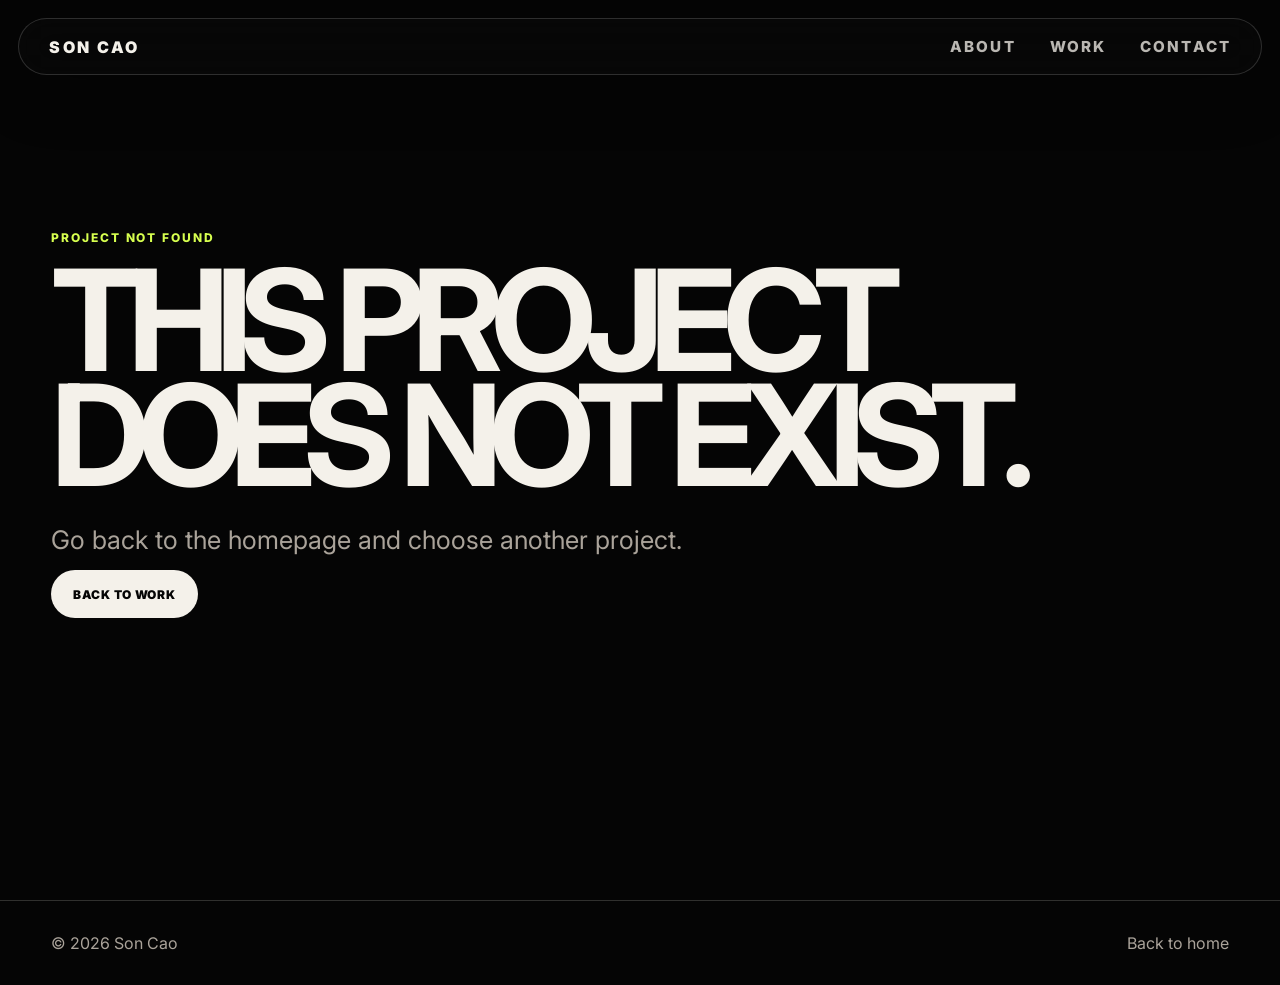
==== project.html @ 01708305 "Added sub page for each project" ====
<!doctype html>
<html lang="en">
<head>
  <meta charset="utf-8" />
  <meta name="viewport" content="width=device-width, initial-scale=1" />
  <title>Project — Son Cao</title>
  <meta name="description" content="Project case study by Son Cao." />

  <link rel="preconnect" href="https://fonts.googleapis.com" />
  <link rel="preconnect" href="https://fonts.gstatic.com" crossorigin />
  <link href="https://fonts.googleapis.com/css2?family=Inter:wght@400;500;700;900&display=swap" rel="stylesheet" />
  <link rel="stylesheet" href="css/styles.css" />
</head>

<body>
  <header class="site-header" data-nav>
    <a class="brand" href="index.html#top" aria-label="Home">SON CAO</a>

    <nav id="site-menu" class="site-menu" aria-label="Main navigation">
      <a href="index.html#about">About</a>
      <a href="index.html#work">Work</a>
      <a href="index.html#contact">Contact</a>
    </nav>

    <div class="hamburger-menu">
      <button class="hamburger-icon" type="button" aria-label="Open menu" aria-expanded="false">
        <span></span>
        <span></span>
        <span></span>
      </button>

      <ul class="menu-links">
        <li><a href="index.html#about">About</a></li>
        <li><a href="index.html#work">Work</a></li>
        <li><a href="index.html#contact">Contact</a></li>
      </ul>
    </div>
  </header>

  <main class="project-page">
    <section class="project-hero-detail">
      <p class="kicker" id="projectCategory">Project</p>
      <h1 id="projectTitle">Loading project...</h1>
      <p class="project-detail-subtitle" id="projectSubtitle"></p>
    </section>

    <section class="project-detail-media" id="projectMedia"></section>

    <section class="project-detail-grid">
      <aside class="project-detail-meta">
        <div>
          <p class="meta">Client</p>
          <h3 id="projectClient"></h3>
        </div>

        <div>
          <p class="meta">Year</p>
          <h3 id="projectYear"></h3>
        </div>

        <div>
          <p class="meta">Role</p>
          <h3 id="projectRole"></h3>
        </div>

        <div>
          <p class="meta">Tools</p>
          <ul class="project-tools" id="projectTools"></ul>
        </div>
      </aside>

      <article class="project-detail-copy">
        <div>
          <p class="kicker">Overview</p>
          <p id="projectDescription"></p>
        </div>

        <div>
          <p class="kicker">Challenge</p>
          <p id="projectChallenge"></p>
        </div>

        <div>
          <p class="kicker">Outcome</p>
          <p id="projectOutcome"></p>
        </div>

        <div class="project-detail-actions">
          <a class="button" href="index.html#work">Back to work</a>
          <a class="button ghost" href="index.html#contact">Contact me</a>
        </div>
      </article>
    </section>
  </main>

  <footer class="site-footer">
    <span>© <span id="year"></span> Son Cao</span>
    <a href="index.html#top">Back to home</a>
  </footer>

  <script src="js/projects.js"></script>
  <script src="js/project-page.js"></script>
</body>
</html>
---- css/styles.css ----
/* =====================================================
   Variables
   ===================================================== */

:root {
  --bg: #050505;
  --panel: #101010;
  --text: #f4f1ea;
  --muted: #aaa39a;
  --accent: #ff5a2f;
  --accent-2: #d7ff4f;
  --line: rgba(244, 241, 234, 0.18);
  --radius: 28px;
  --max: 1480px;
  --pad: clamp(20px, 4vw, 64px);
}

/* =====================================================
   Reset / base
   ===================================================== */

* {
  box-sizing: border-box;
}

html {
  scroll-behavior: smooth;
}

body {
  margin: 0;
  overflow-x: hidden;
  background: var(--bg);
  color: var(--text);
  font-family: Inter, system-ui, -apple-system, BlinkMacSystemFont, "Segoe UI", sans-serif;
}

body.menu-open {
  overflow: hidden;
}

h1,
h2,
h3,
p {
  margin: 0;
}

a {
  color: inherit;
  text-decoration: none;
}

button {
  color: inherit;
  font: inherit;
}

img,
video {
  display: block;
  max-width: 100%;
}

section {
  scroll-margin-top: 120px;
}

/* =====================================================
   Utilities
   ===================================================== */

.visually-hidden {
  position: absolute;
  width: 1px;
  height: 1px;
  padding: 0;
  margin: -1px;
  overflow: hidden;
  clip: rect(0, 0, 0, 0);
  white-space: nowrap;
  border: 0;
}

.reveal {
  opacity: 0;
  transform: translateY(24px);
  transition: opacity 0.75s ease, transform 0.75s ease;
}

.reveal.is-visible {
  opacity: 1;
  transform: translateY(0);
}

.eyebrow,
.kicker,
.section-label {
  color: var(--accent-2);
  font-size: 12px;
  font-weight: 800;
  letter-spacing: 0.16em;
  text-transform: uppercase;
}

/* =====================================================
   Header / navigation
   ===================================================== */

.site-header {
  position: fixed;
  top: 18px;
  left: 50%;
  right: auto;
  z-index: 1000;
  display: flex;
  align-items: center;
  justify-content: space-between;
  width: calc(100% - 36px);
  max-width: 1280px;
  padding: 18px 30px;
  border: 1px solid rgba(255, 255, 255, 0.16);
  border-radius: 999px;
  background: rgba(10, 10, 10, 0.42);
  box-shadow: 0 18px 55px rgba(0, 0, 0, 0.28);
  mix-blend-mode: normal;
  transform: translateX(-50%) !important;
  animation: none !important;
  backdrop-filter: blur(18px);
  -webkit-backdrop-filter: blur(18px);
}

.brand {
  position: relative;
  z-index: 1002;
  display: inline-block;
  color: var(--text);
  font-size: 1rem;
  font-weight: 900;
  line-height: 1;
  letter-spacing: 0.16em;
  text-decoration: none;
  text-transform: uppercase;
}

.site-menu {
  display: flex !important;
  align-items: center;
  gap: 34px;
  font-size: 0.95rem;
  font-weight: 800;
  letter-spacing: 0.14em;
  text-transform: uppercase;
}

.site-menu a {
  display: inline-block;
  color: var(--text);
  opacity: 0.76;
  text-decoration: none;
}

.site-menu a,
.brand {
  transition:
    transform 0.25s cubic-bezier(0.25, 1.4, 0.45, 1),
    opacity 0.2s ease,
    color 0.2s ease;
}

.site-menu a:hover,
.brand:hover {
  opacity: 1;
  transform: translateY(-6px) scale(1.04);
}

.site-menu a:active,
.brand:active,
.hamburger-icon:active {
  transform: translateY(1px) scale(0.96);
}

.hamburger-menu {
  position: relative;
  z-index: 1002;
  display: none !important;
}

.hamburger-icon {
  display: flex;
  align-items: center;
  justify-content: center;
  flex-direction: column;
  gap: 5px;
  width: 44px;
  height: 44px;
  padding: 0;
  cursor: pointer;
  border: 1px solid rgba(255, 255, 255, 0.18);
  border-radius: 999px;
  background: rgba(255, 255, 255, 0.08);
  color: var(--text);
}

.hamburger-icon span {
  display: block;
  width: 18px;
  height: 2px;
  border-radius: 999px;
  background-color: var(--text);
  transition: transform 0.25s ease, opacity 0.25s ease;
}

.hamburger-icon.open span:first-child {
  transform: rotate(45deg) translate(5px, 5px);
}

.hamburger-icon.open span:nth-child(2) {
  opacity: 0;
}

.hamburger-icon.open span:last-child {
  transform: rotate(-45deg) translate(5px, -5px);
}

.menu-links {
  position: absolute;
  top: calc(100% + 12px);
  right: 0;
  width: 220px;
  max-height: 0;
  padding: 0;
  margin: 0;
  overflow: hidden;
  list-style: none;
  border: 1px solid rgba(255, 255, 255, 0.14);
  border-radius: 22px;
  background: rgba(10, 10, 10, 0.94);
  box-shadow: 0 24px 70px rgba(0, 0, 0, 0.48);
  opacity: 0;
  transform: scale(0.88);
  transform-origin: top right;
  transition:
    max-height 0.25s ease,
    opacity 0.25s ease,
    transform 0.25s ease;
  backdrop-filter: blur(22px);
  -webkit-backdrop-filter: blur(22px);
}

.menu-links.open {
  max-height: 320px;
  opacity: 1;
  transform: scale(1);
}

.menu-links li {
  list-style: none;
}

.menu-links a {
  display: block;
  padding: 18px 22px;
  border-bottom: 1px solid rgba(255, 255, 255, 0.1);
  color: var(--text);
  font-size: 0.9rem;
  font-weight: 900;
  letter-spacing: 0.12em;
  text-decoration: none;
  text-transform: uppercase;
  transition:
    transform 0.25s cubic-bezier(0.25, 1.4, 0.45, 1),
    background 0.2s ease;
}

.menu-links li:last-child a {
  border-bottom: none;
}

.menu-links a:hover {
  background: rgba(255, 255, 255, 0.08);
  transform: translateX(8px);
}

/* =====================================================
   Hero
   ===================================================== */

.hero {
  position: relative;
  display: flex;
  align-items: flex-end;
  min-height: 100svh;
  padding: 160px var(--pad) 80px;
  overflow: hidden;
  isolation: isolate;
}

.hero-video,
.hero-fallback {
  position: absolute;
  inset: 0;
  z-index: -3;
  width: 100%;
  height: 100%;
  object-fit: cover;
}

.hero-fallback {
  background:
    radial-gradient(circle at 70% 20%, rgba(255, 90, 47, 0.28), transparent 35%),
    radial-gradient(circle at 20% 80%, rgba(215, 255, 79, 0.16), transparent 32%),
    linear-gradient(130deg, #090909, #1f1612 45%, #050505);
}

.hero::after {
  content: "";
  position: absolute;
  inset: 0;
  z-index: -1;
  background: linear-gradient(to top, rgba(5, 5, 5, 0.88), rgba(5, 5, 5, 0.22), rgba(5, 5, 5, 0.62));
}

.hero-content {
  max-width: 1120px;
}

h1 {
  max-width: 1160px;
  margin-top: 18px;
  font-size: clamp(64px, 13vw, 190px);
  line-height: 0.78;
  letter-spacing: -0.09em;
  text-transform: uppercase;
}

.hero-copy {
  max-width: 680px;
  margin-top: 28px;
  color: var(--muted);
  font-size: clamp(18px, 2vw, 26px);
  line-height: 1.35;
}

.hero-actions {
  display: flex;
  flex-wrap: wrap;
  gap: 12px;
  margin-top: 36px;
}

.scroll-cue {
  position: absolute;
  right: var(--pad);
  bottom: 32px;
  color: var(--muted);
  font-size: 11px;
  letter-spacing: 0.12em;
  text-transform: uppercase;
  writing-mode: vertical-rl;
}

/* =====================================================
   Buttons / links
   ===================================================== */

.button {
  display: inline-flex;
  align-items: center;
  justify-content: center;
  min-height: 48px;
  padding: 0 22px;
  border-radius: 999px;
  background: var(--text);
  color: var(--bg);
  font-size: 12px;
  font-weight: 900;
  letter-spacing: 0.06em;
  text-transform: uppercase;
}

.button.ghost {
  border: 1px solid var(--line);
  background: transparent;
  color: var(--text);
}

.button,
.filter,
.big-link,
.socials a,
.hamburger-icon {
  transition:
    transform 0.16s ease,
    box-shadow 0.2s ease,
    background 0.2s ease,
    color 0.2s ease,
    border-color 0.2s ease;
}

.button:hover,
.filter:hover,
.hamburger-icon:hover {
  box-shadow: 0 12px 35px rgba(255, 255, 255, 0.14);
}

.button:hover {
  transform: translateY(-4px) scale(1.03);
}

.button.ghost:hover {
  background: rgba(255, 255, 255, 0.08);
}

.big-link {
  display: inline-block;
  width: fit-content;
  margin-top: 28px;
  border-bottom: 2px solid currentColor;
  color: var(--accent);
  font-size: clamp(24px, 5vw, 72px);
  letter-spacing: -0.06em;
}

/* =====================================================
   Shared sections
   ===================================================== */

.featured,
.work,
.about,
.contact,
.statement {
  max-width: var(--max);
  padding: 110px var(--pad);
  margin: 0 auto;
}

.statement {
  border-top: 1px solid var(--line);
  border-bottom: 1px solid var(--line);
}

.statement h2,
.section-head h2,
.about-copy h2,
.contact h2 {
  margin-top: 16px;
  font-size: clamp(42px, 7vw, 108px);
  line-height: 0.88;
  letter-spacing: -0.075em;
  text-transform: uppercase;
}

.statement p:last-child {
  max-width: 680px;
  margin-top: 22px;
  color: var(--muted);
  font-size: 20px;
  line-height: 1.45;
}

.section-head {
  display: flex;
  align-items: flex-end;
  justify-content: space-between;
  gap: 24px;
}

/* =====================================================
   Featured projects
   ===================================================== */

.featured-grid {
  display: grid;
  grid-template-columns: repeat(3, 1fr);
  gap: 16px;
  margin-top: 22px;
}

.feature-card {
  position: relative;
  display: flex;
  align-items: flex-end;
  min-height: 460px;
  padding: 22px;
  overflow: hidden;
  border-radius: var(--radius);
  background: var(--panel);
}

.feature-card video,
.feature-card img {
  position: absolute;
  inset: 0;
  width: 100%;
  height: 100%;
  object-fit: cover;
  transition: transform 0.7s ease;
}

.feature-card:hover video,
.feature-card:hover img {
  transform: scale(1.08);
}

.feature-card::after {
  content: "";
  position: absolute;
  inset: 0;
  background: linear-gradient(to top, rgba(0, 0, 0, 0.84), transparent 65%);
}

.feature-card-content {
  position: relative;
  z-index: 1;
}

.meta {
  color: var(--muted);
  font-size: 13px;
  font-weight: 800;
  letter-spacing: 0.08em;
  text-transform: uppercase;
}

.feature-card h3 {
  margin-top: 8px;
  font-size: clamp(24px, 3vw, 42px);
  line-height: 0.92;
  letter-spacing: -0.06em;
}

.feature-card p {
  margin-top: 10px;
  color: var(--muted);
}

/* =====================================================
   Work / filters
   ===================================================== */

.filters {
  display: flex;
  flex-wrap: wrap;
  gap: 10px;
  margin: 42px 0 18px;
}

.filter {
  padding: 10px 14px;
  cursor: pointer;
  border: 1px solid var(--line);
  border-radius: 999px;
  background: transparent;
  color: var(--muted);
}

.filter.is-active,
.filter:hover {
  border-color: var(--accent-2);
  background: var(--accent-2);
  color: var(--bg);
}

.project-list {
  border-top: 1px solid var(--line);
}

.project-row {
  position: relative;
  display: grid;
  grid-template-columns: 160px 1fr 240px 120px;
  align-items: center;
  gap: 24px;
  padding: 28px 0;
  border-bottom: 1px solid var(--line);
}

.project-row h3 {
  font-size: clamp(32px, 6vw, 86px);
  line-height: 0.88;
  letter-spacing: -0.08em;
  text-transform: uppercase;
}

.project-row p {
  color: var(--muted);
}

.project-row .arrow {
  justify-self: end;
  font-size: 32px;
  transition: transform 0.2s ease;
}

.project-row:hover .arrow {
  color: var(--accent);
  transform: translateX(8px);
}

/* =====================================================
   About
   ===================================================== */

.about {
  display: grid;
  grid-template-columns: 0.9fr 1.1fr;
  gap: 48px;
  align-items: center;
}

.about-media {
  min-height: 520px;
  overflow: hidden;
  border-radius: var(--radius);
  background: linear-gradient(135deg, #191919, #2a130e);
}

.about-media video {
  width: 100%;
  height: 100%;
  min-height: 520px;
  object-fit: cover;
}

.about-copy p {
  margin-top: 22px;
  color: var(--muted);
  font-size: 18px;
  line-height: 1.55;
}

.skill-list {
  display: grid;
  gap: 12px;
  padding: 0;
  margin: 28px 0 0;
  list-style: none;
}

.skill-list li {
  padding-top: 12px;
  border-top: 1px solid var(--line);
  color: var(--text);
  font-size: 13px;
  font-weight: 800;
  letter-spacing: 0.06em;
  text-transform: uppercase;
}

/* =====================================================
   Contact / footer
   ===================================================== */

.contact {
  display: flex;
  flex-direction: column;
  justify-content: center;
  min-height: 70vh;
}

.socials {
  display: flex;
  flex-wrap: wrap;
  gap: 22px;
  margin-top: 38px;
  color: var(--muted);
  font-size: 13px;
  font-weight: 800;
  letter-spacing: 0.08em;
  text-transform: uppercase;
}

.socials a:hover {
  color: var(--text);
}

.site-footer {
  display: flex;
  justify-content: space-between;
  gap: 20px;
  padding: 32px var(--pad);
  border-top: 1px solid var(--line);
  color: var(--muted);
}

/* =====================================================
   Motion support
   ===================================================== */

.site-header,
.site-menu a,
.brand,
.button,
.filter,
.big-link,
.socials a,
.menu-links a,
.hamburger-icon {
  will-change: transform;
}

/* =====================================================
   Mobile
   ===================================================== */

@media screen and (max-width: 900px) {
  .site-header {
    position: fixed !important;
    top: 28px !important;
    left: 12px !important;
    right: 12px !important;
    z-index: 99999 !important;
    display: flex !important;
    align-items: center !important;
    justify-content: space-between !important;
    width: auto !important;
    max-width: none !important;
    padding: 10px 12px 10px 18px !important;
    margin: 0 !important;
    border: 1px solid rgba(255, 255, 255, 0.16) !important;
    border-radius: 999px !important;
    background: rgba(10, 10, 10, 0.55) !important;
    box-shadow: 0 18px 55px rgba(0, 0, 0, 0.32) !important;
    mix-blend-mode: normal !important;
    transform: none !important;
    animation: none !important;
    backface-visibility: hidden !important;
    -webkit-backface-visibility: hidden !important;
    backdrop-filter: blur(18px) !important;
    -webkit-backdrop-filter: blur(18px) !important;
  }

  .brand {
    font-size: 0.78rem !important;
    transform: none !important;
    animation: none !important;
  }

  .site-menu {
    display: none !important;
  }

  .hamburger-menu {
    display: inline-block !important;
  }

  .hamburger-icon {
    transform: none !important;
    animation: none !important;
  }

  .menu-links {
    position: absolute !important;
    top: calc(100% + 12px) !important;
    right: 0 !important;
  }

  .featured-grid,
  .about {
    grid-template-columns: 1fr;
  }

  .feature-card {
    min-height: 360px;
  }

  .project-row {
    grid-template-columns: 1fr;
    gap: 10px;
  }

  .project-row .arrow {
    justify-self: start;
  }

  .section-head {
    display: block;
  }
}

/* =====================================================
   Reduced motion
   ===================================================== */

@media (prefers-reduced-motion: reduce) {
  * {
    scroll-behavior: auto !important;
    transition: none !important;
    animation: none !important;
  }

  .site-menu a,
  .brand,
  .button,
  .filter,
  .big-link,
  .socials a,
  .menu-links a,
  .hamburger-icon {
    transform: none !important;
  }

  .reveal {
    opacity: 1;
    transform: none;
  }
}

/* =====================================================
   HERO BACKGROUND VIDEO SLIDER
   Auto-changing background + clickable timeline
   ===================================================== */

.hero-slider {
  position: absolute;
  inset: 0;
  z-index: -3;
  overflow: hidden;
  background: #050505;
}

.hero-slider .hero-video {
  position: absolute;
  inset: 0;
  z-index: 0;
  width: 100%;
  height: 100%;
  object-fit: cover;
  opacity: 0;
  transform: scale(1.04);
  transition:
    opacity 0.85s ease,
    transform 1.2s ease;
}

.hero-slider .hero-video.is-active {
  opacity: 1;
  transform: scale(1);
}

.hero-fallback {
  z-index: -4;
}

.hero-video-controls {
  width: min(760px, 100%);
  margin-top: 42px;
}

.hero-video-controls-head {
  display: flex;
  align-items: center;
  justify-content: space-between;
  gap: 16px;
  margin-bottom: 14px;
  color: var(--muted);
  font-size: 11px;
  font-weight: 900;
  letter-spacing: 0.14em;
  text-transform: uppercase;
}

.hero-timeline {
  display: grid;
  grid-template-columns: repeat(3, 1fr);
  gap: 14px;
}

.hero-timeline-item {
  display: grid;
  gap: 8px;
  padding: 0;
  cursor: pointer;
  border: 0;
  background: transparent;
  color: var(--text);
  text-align: left;
}

.hero-timeline-meta {
  display: flex;
  align-items: center;
  justify-content: space-between;
  gap: 8px;
  color: var(--muted);
  font-size: 10px;
  font-weight: 900;
  letter-spacing: 0.12em;
  text-transform: uppercase;
}

.hero-timeline-title {
  overflow: hidden;
  font-size: clamp(16px, 2vw, 24px);
  font-weight: 900;
  line-height: 0.95;
  letter-spacing: -0.06em;
  text-transform: uppercase;
  white-space: nowrap;
  text-overflow: ellipsis;
  opacity: 0.72;
  transition:
    opacity 0.2s ease,
    transform 0.2s ease;
}

.hero-timeline-track {
  position: relative;
  display: block;
  width: 100%;
  height: 2px;
  overflow: hidden;
  background: rgba(244, 241, 234, 0.22);
}

.hero-timeline-fill {
  position: absolute;
  inset: 0 auto 0 0;
  width: 0%;
  background: var(--accent-2);
  transition: width 0.08s linear;
}

.hero-timeline-item:hover .hero-timeline-title,
.hero-timeline-item.is-active .hero-timeline-title {
  opacity: 1;
  transform: translateY(-2px);
}

.hero-timeline-item.is-locked .hero-timeline-fill {
  background: var(--accent);
}

@media screen and (max-width: 900px) {
  .hero-video-controls {
    margin-top: 32px;
  }

  .hero-timeline {
    grid-template-columns: 1fr;
    gap: 16px;
  }

  .hero-timeline-title {
    white-space: normal;
  }
}

@media (prefers-reduced-motion: reduce) {
  .hero-slider .hero-video {
    transition: none !important;
    transform: none !important;
  }

  .hero-timeline-fill {
    transition: none !important;
  }
}

/* =====================================================
   Auto playing interaction
   ===================================================== */

.hero-video-state {
  padding: 0;
  cursor: pointer;
  border: 0;
  background: transparent;
  color: var(--muted);
  font: inherit;
  font-weight: 900;
  letter-spacing: inherit;
  text-transform: uppercase;
  transition:
    color 0.2s ease,
    transform 0.2s ease;
}

.hero-video-state:hover {
  color: var(--text);
  transform: translateY(-1px);
}

.hero-video-state[aria-pressed="true"] {
  color: var(--accent);
}

/* =====================================================
   MOBILE ONLY BURGER MENU SLIDE + HOVER EFFECT
   ===================================================== */

@media screen and (max-width: 900px) {
  .menu-links li {
    opacity: 0;
    transform: translateX(32px);
    transition:
      opacity 0.28s ease,
      transform 0.28s cubic-bezier(0.25, 1.4, 0.45, 1);
  }

  .menu-links.open li {
    opacity: 1;
    transform: translateX(0);
  }

  .menu-links.open li:nth-child(1) {
    transition-delay: 0.04s;
  }

  .menu-links.open li:nth-child(2) {
    transition-delay: 0.1s;
  }

  .menu-links.open li:nth-child(3) {
    transition-delay: 0.16s;
  }

  .menu-links a {
    position: relative;
    overflow: hidden;
    -webkit-tap-highlight-color: transparent;
    touch-action: manipulation;
  }

  .menu-links a::before {
    content: "";
    position: absolute;
    inset: 0;
    z-index: -1;
    background: linear-gradient(
      90deg,
      transparent,
      rgba(215, 255, 79, 0.16),
      transparent
    );
    transform: translateX(-100%);
    transition: transform 0.35s ease;
  }

  .menu-links a:hover,
  .menu-links a:active,
  .menu-links a:focus-visible {
    color: var(--accent-2);
    transform: translateX(18px) scale(0.97);
  }

  .menu-links a:hover::before,
  .menu-links a:active::before,
  .menu-links a:focus-visible::before {
    transform: translateX(100%);
  }
}

/* =====================================================
   ABOUT SECTION WHITE MODE
   ===================================================== */

.about {
  position: relative;
  color: #050505;
  isolation: isolate;
}

.about::before {
  content: "";
  position: absolute;
  top: 0;
  bottom: 0;
  left: 50%;
  z-index: -1;
  width: 100vw;
  background: #f4f1ea;
  transform: translateX(-50%);
}

.about .kicker {
  color: var(--accent);
}

.about-copy h2 {
  color: #050505;
}

.about-copy p {
  color: rgba(5, 5, 5, 0.68);
}

.about .skill-list li {
  border-top-color: rgba(5, 5, 5, 0.18);
  color: #050505;
}

/* =====================================================
   NAVBAR DARK MODE WHEN OVER ABOUT
   ===================================================== */

.site-header.is-over-light {
  background: rgba(244, 241, 234, 0.62);
  border-color: rgba(5, 5, 5, 0.16);
  box-shadow: 0 18px 55px rgba(0, 0, 0, 0.12);
}

.site-header.is-over-light .brand,
.site-header.is-over-light .site-menu a {
  color: #050505;
}

.site-header.is-over-light .hamburger-icon {
  border-color: rgba(5, 5, 5, 0.18);
  background: rgba(5, 5, 5, 0.08);
}

.site-header.is-over-light .hamburger-icon span {
  background: #050505;
}

.site-header.is-over-light .menu-links {
  background: rgba(10, 10, 10, 0.94);
  border-color: rgba(255, 255, 255, 0.14);
}

.site-header.is-over-light .menu-links a {
  color: var(--text);
}

/* =====================================================
   FAST SMOOTH NAVBAR COLOR TRANSITION
   Smooth but responsive when scrolling fast
   ===================================================== */

.site-header {
  --nav-bg: rgba(10, 10, 10, 0.55);
  --nav-border: rgba(255, 255, 255, 0.16);
  --nav-shadow: rgba(0, 0, 0, 0.32);
  --nav-text: #f4f1ea;
  --nav-button-bg: rgba(255, 255, 255, 0.08);
  --nav-button-border: rgba(255, 255, 255, 0.18);

  background: var(--nav-bg) !important;
  border-color: var(--nav-border) !important;
  box-shadow: 0 18px 55px var(--nav-shadow) !important;

  transition:
  background 0.7s cubic-bezier(0.22, 1, 0.36, 1),
  border-color 0.7s cubic-bezier(0.22, 1, 0.36, 1),
  box-shadow 0.7s cubic-bezier(0.22, 1, 0.36, 1),
  color 0.7s cubic-bezier(0.22, 1, 0.36, 1) !important;
}

.site-header .brand,
.site-header .site-menu a {
  color: var(--nav-text) !important;

  transition:
    color 0.7s cubic-bezier(0.22, 1, 0.36, 1),
    transform 0.25s cubic-bezier(0.25, 1.4, 0.45, 1),
    opacity 0.2s ease !important;
}

.site-header .hamburger-icon {
  background: var(--nav-button-bg) !important;
  border-color: var(--nav-button-border) !important;

  transition:
    background 0.7s cubic-bezier(0.22, 1, 0.36, 1),
    border-color 0.7s cubic-bezier(0.22, 1, 0.36, 1),
    transform 0.2s ease,
    box-shadow 0.2s ease !important;
}

.site-header .hamburger-icon span {
  background: var(--nav-text) !important;

  transition:
    background 0.7s cubic-bezier(0.22, 1, 0.36, 1),
    transform 0.25s ease,
    opacity 0.25s ease !important;
}

.site-header.is-over-light {
  --nav-bg: rgba(244, 241, 234, 0.76);
  --nav-border: rgba(5, 5, 5, 0.14);
  --nav-shadow: rgba(0, 0, 0, 0.1);
  --nav-text: #050505;
  --nav-button-bg: rgba(5, 5, 5, 0.08);
  --nav-button-border: rgba(5, 5, 5, 0.16);
}

.site-header.is-over-light .menu-links {
  background: rgba(10, 10, 10, 0.94) !important;
  border-color: rgba(255, 255, 255, 0.14) !important;
}

.site-header.is-over-light .menu-links a {
  color: var(--text) !important;
}

/* =====================================================
   PROJECT DETAIL PAGE
   ===================================================== */

.project-page {
  min-height: 100vh;
  padding-top: 140px;
}

.project-hero-detail {
  max-width: var(--max);
  margin: 0 auto;
  padding: 90px var(--pad) 60px;
}

.project-hero-detail h1 {
  max-width: 1200px;
  margin-top: 18px;
  font-size: clamp(58px, 11vw, 170px);
  line-height: 0.82;
  letter-spacing: -0.09em;
  text-transform: uppercase;
}

.project-detail-subtitle {
  max-width: 760px;
  margin-top: 28px;
  color: var(--muted);
  font-size: clamp(18px, 2vw, 26px);
  line-height: 1.4;
}

.project-detail-media {
  max-width: var(--max);
  margin: 0 auto;
  padding: 0 var(--pad) 80px;
}

.project-detail-media video,
.project-detail-media img {
  width: 100%;
  max-height: 78vh;
  border-radius: var(--radius);
  object-fit: cover;
  background: var(--panel);
}

.project-detail-grid {
  display: grid;
  grid-template-columns: 0.8fr 1.2fr;
  gap: 64px;
  max-width: var(--max);
  margin: 0 auto;
  padding: 70px var(--pad) 120px;
  border-top: 1px solid var(--line);
}

.project-detail-meta {
  display: grid;
  align-content: start;
  gap: 28px;
}

.project-detail-meta h3 {
  margin-top: 8px;
  font-size: clamp(22px, 2.4vw, 40px);
  line-height: 1;
  letter-spacing: -0.05em;
  text-transform: uppercase;
}

.project-tools {
  display: flex;
  flex-wrap: wrap;
  gap: 10px;
  padding: 0;
  margin: 14px 0 0;
  list-style: none;
}

.project-tools li {
  padding: 9px 12px;
  border: 1px solid var(--line);
  border-radius: 999px;
  color: var(--muted);
  font-size: 12px;
  font-weight: 800;
  letter-spacing: 0.08em;
  text-transform: uppercase;
}

.project-detail-copy {
  display: grid;
  gap: 42px;
}

.project-detail-copy p:not(.kicker) {
  max-width: 850px;
  margin-top: 14px;
  color: var(--muted);
  font-size: clamp(18px, 2vw, 24px);
  line-height: 1.5;
}

.project-detail-actions {
  display: flex;
  flex-wrap: wrap;
  gap: 12px;
  margin-top: 12px;
}

@media screen and (max-width: 900px) {
  .project-page {
    padding-top: 110px;
  }

  .project-hero-detail {
    padding-top: 70px;
  }

  .project-detail-grid {
    grid-template-columns: 1fr;
    gap: 44px;
  }

  .project-detail-media video,
  .project-detail-media img {
    max-height: none;
  }
}
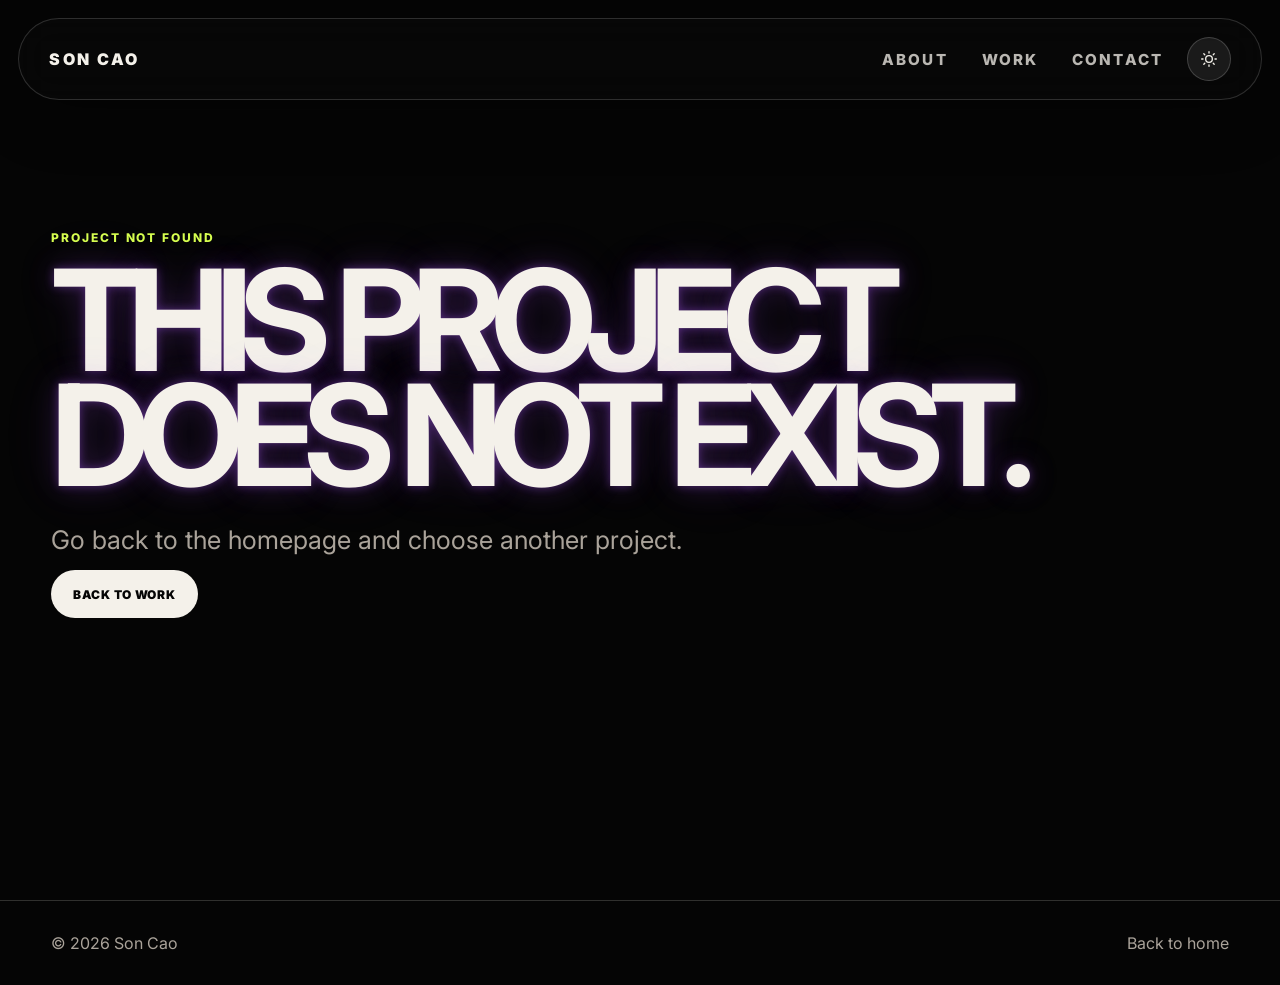
==== commit e03a80a3: "Added white mode, white / dark mode button, fixing navbar color switching" ====
--- a/project.html
+++ b/project.html
@@ -22,18 +22,25 @@
       <a href="index.html#contact">Contact</a>
     </nav>
 
-    <div class="hamburger-menu">
-      <button class="hamburger-icon" type="button" aria-label="Open menu" aria-expanded="false">
-        <span></span>
-        <span></span>
-        <span></span>
+    <div class="header-right">
+      <button class="theme-toggle" id="themeToggle" type="button" aria-label="Toggle light mode">
+        <svg class="theme-icon theme-icon--sun" width="16" height="16" viewBox="0 0 24 24" fill="none" stroke="currentColor" stroke-width="2" stroke-linecap="round" stroke-linejoin="round"><circle cx="12" cy="12" r="5"/><line x1="12" y1="1" x2="12" y2="3"/><line x1="12" y1="21" x2="12" y2="23"/><line x1="4.22" y1="4.22" x2="5.64" y2="5.64"/><line x1="18.36" y1="18.36" x2="19.78" y2="19.78"/><line x1="1" y1="12" x2="3" y2="12"/><line x1="21" y1="12" x2="23" y2="12"/><line x1="4.22" y1="19.78" x2="5.64" y2="18.36"/><line x1="18.36" y1="5.64" x2="19.78" y2="4.22"/></svg>
+        <svg class="theme-icon theme-icon--moon" width="16" height="16" viewBox="0 0 24 24" fill="none" stroke="currentColor" stroke-width="2" stroke-linecap="round" stroke-linejoin="round"><path d="M21 12.79A9 9 0 1 1 11.21 3 7 7 0 0 0 21 12.79z"/></svg>
       </button>
 
-      <ul class="menu-links">
-        <li><a href="index.html#about">About</a></li>
-        <li><a href="index.html#work">Work</a></li>
-        <li><a href="index.html#contact">Contact</a></li>
-      </ul>
+      <div class="hamburger-menu">
+        <button class="hamburger-icon" type="button" aria-label="Open menu" aria-expanded="false">
+          <span></span>
+          <span></span>
+          <span></span>
+        </button>
+
+        <ul class="menu-links">
+          <li><a href="index.html#about">About</a></li>
+          <li><a href="index.html#work">Work</a></li>
+          <li><a href="index.html#contact">Contact</a></li>
+        </ul>
+      </div>
     </div>
   </header>
 
@@ -100,5 +107,6 @@
 
   <script src="js/projects.js"></script>
   <script src="js/project-page.js"></script>
+  <script src="js/theme.js"></script>
 </body>
 </html>
--- a/css/styles.css
+++ b/css/styles.css
@@ -11,8 +11,33 @@
   --accent-2: #d7ff4f;
   --line: rgba(244, 241, 234, 0.18);
   --radius: 28px;
-  --max: 1480px;
+  --max: 1280px;
   --pad: clamp(20px, 4vw, 64px);
+}
+
+.grain {
+  position: fixed;
+  inset: -100%;
+  z-index: 10000;
+  width: 300%;
+  height: 300%;
+  pointer-events: none;
+  opacity: 0.035;
+  background-image: url("data:image/svg+xml,%3Csvg viewBox='0 0 512 512' xmlns='http://www.w3.org/2000/svg'%3E%3Cfilter id='n'%3E%3CfeTurbulence type='fractalNoise' baseFrequency='0.65' numOctaves='3' stitchTiles='stitch'/%3E%3C/filter%3E%3Crect width='100%25' height='100%25' filter='url(%23n)'/%3E%3C/svg%3E");
+  animation: grain 8s steps(10) infinite;
+}
+
+@keyframes grain {
+  0%, 100% { transform: translate(0, 0); }
+  10% { transform: translate(-5%, -10%); }
+  20% { transform: translate(-15%, 5%); }
+  30% { transform: translate(7%, -25%); }
+  40% { transform: translate(-5%, 25%); }
+  50% { transform: translate(-15%, 10%); }
+  60% { transform: translate(15%, 0%); }
+  70% { transform: translate(0%, 15%); }
+  80% { transform: translate(3%, 35%); }
+  90% { transform: translate(-10%, 10%); }
 }
 
 /* =====================================================
@@ -85,13 +110,60 @@
 .reveal {
   opacity: 0;
   transform: translateY(24px);
-  transition: opacity 0.75s ease, transform 0.75s ease;
+  transition:
+    opacity 1.2s cubic-bezier(0.22, 1, 0.36, 1),
+    transform 1.2s cubic-bezier(0.22, 1, 0.36, 1);
 }
 
 .reveal.is-visible {
   opacity: 1;
   transform: translateY(0);
 }
+
+.reveal-left {
+  opacity: 0;
+  transform: translateX(-36px);
+  transition:
+    opacity 1.2s cubic-bezier(0.22, 1, 0.36, 1),
+    transform 1.2s cubic-bezier(0.22, 1, 0.36, 1);
+}
+
+.reveal-left.is-visible {
+  opacity: 1;
+  transform: translateX(0);
+}
+
+.reveal-right {
+  opacity: 0;
+  transform: translateX(36px);
+  transition:
+    opacity 1.2s cubic-bezier(0.22, 1, 0.36, 1),
+    transform 1.2s cubic-bezier(0.22, 1, 0.36, 1);
+}
+
+.reveal-right.is-visible {
+  opacity: 1;
+  transform: translateX(0);
+}
+
+.reveal-scale {
+  opacity: 0;
+  transform: scale(0.96);
+  transition:
+    opacity 1.2s cubic-bezier(0.22, 1, 0.36, 1),
+    transform 1.2s cubic-bezier(0.22, 1, 0.36, 1);
+}
+
+.reveal-scale.is-visible {
+  opacity: 1;
+  transform: scale(1);
+}
+
+[data-delay="1"] { transition-delay: 0.1s !important; }
+[data-delay="2"] { transition-delay: 0.2s !important; }
+[data-delay="3"] { transition-delay: 0.3s !important; }
+[data-delay="4"] { transition-delay: 0.4s !important; }
+[data-delay="5"] { transition-delay: 0.5s !important; }
 
 .eyebrow,
 .kicker,
@@ -147,6 +219,7 @@
   display: flex !important;
   align-items: center;
   gap: 34px;
+  margin-left: auto;
   font-size: 0.95rem;
   font-weight: 800;
   letter-spacing: 0.14em;
@@ -289,9 +362,9 @@
 .hero {
   position: relative;
   display: flex;
-  align-items: flex-end;
+  align-items: center;
   min-height: 100svh;
-  padding: 160px var(--pad) 80px;
+  padding: 120px 0 100px;
   overflow: hidden;
   isolation: isolate;
 }
@@ -314,24 +387,27 @@
 }
 
 .hero::after {
-  content: "";
-  position: absolute;
-  inset: 0;
-  z-index: -1;
-  background: linear-gradient(to top, rgba(5, 5, 5, 0.88), rgba(5, 5, 5, 0.22), rgba(5, 5, 5, 0.62));
+  display: none;
 }
 
 .hero-content {
-  max-width: 1120px;
+  width: 100%;
+  max-width: var(--max);
+  margin: 0 auto;
+  padding: 0 var(--pad);
 }
 
 h1 {
   max-width: 1160px;
   margin-top: 18px;
   font-size: clamp(64px, 13vw, 190px);
-  line-height: 0.78;
+  line-height: 1.05;
   letter-spacing: -0.09em;
   text-transform: uppercase;
+  text-shadow:
+    0 0 10px rgba(168, 85, 247, 0.4),
+    0 0 30px rgba(168, 85, 247, 0.2),
+    0 0 60px rgba(168, 85, 247, 0.1);
 }
 
 .hero-copy {
@@ -352,12 +428,33 @@
 .scroll-cue {
   position: absolute;
   right: var(--pad);
-  bottom: 32px;
+  bottom: 40px;
+  display: flex;
+  flex-direction: column;
+  align-items: center;
+  gap: 12px;
   color: var(--muted);
-  font-size: 11px;
-  letter-spacing: 0.12em;
+  font-size: 10px;
+  font-weight: 900;
+  letter-spacing: 0.16em;
   text-transform: uppercase;
+  text-decoration: none;
   writing-mode: vertical-rl;
+}
+
+.scroll-cue-line {
+  display: block;
+  width: 1px;
+  height: 60px;
+  background: linear-gradient(to bottom, var(--accent-2), transparent);
+  transform-origin: top;
+  animation: scrollLine 2s ease-in-out infinite;
+}
+
+@keyframes scrollLine {
+  0% { opacity: 0; transform: scaleY(0); }
+  50% { opacity: 1; transform: scaleY(1); }
+  100% { opacity: 0; transform: scaleY(0); }
 }
 
 /* =====================================================
@@ -590,6 +687,7 @@
 
 .project-row .arrow {
   justify-self: end;
+  padding-right: 24px;
   font-size: 32px;
   transition: transform 0.2s ease;
 }
@@ -617,7 +715,8 @@
   background: linear-gradient(135deg, #191919, #2a130e);
 }
 
-.about-media video {
+.about-media video,
+.about-media img {
   width: 100%;
   height: 100%;
   min-height: 520px;
@@ -742,6 +841,11 @@
     display: none !important;
   }
 
+  .header-right {
+    display: flex !important;
+    margin-left: 0;
+  }
+
   .hamburger-menu {
     display: inline-block !important;
   }
@@ -802,9 +906,37 @@
     transform: none !important;
   }
 
-  .reveal {
-    opacity: 1;
-    transform: none;
+  .reveal,
+  .reveal-left,
+  .reveal-right,
+  .reveal-scale,
+  .project-row,
+  .skill-list li,
+  .filter,
+  .hero-content .eyebrow,
+  .hero-content h1,
+  .hero-content .hero-copy,
+  .hero-content .hero-actions,
+  .hero-content .hero-video-controls,
+  .contact .kicker,
+  .contact h2,
+  .contact .big-link,
+  .contact .socials {
+    opacity: 1 !important;
+    transform: none !important;
+  }
+
+  .statement h2 {
+    background-position: 0 0 !important;
+    -webkit-text-fill-color: unset !important;
+  }
+
+  .project-row::after {
+    width: 100% !important;
+  }
+
+  .grain {
+    animation: none !important;
   }
 }
 
@@ -919,7 +1051,7 @@
   position: absolute;
   inset: 0 auto 0 0;
   width: 0%;
-  background: var(--accent-2);
+  background: #a855f7;
   transition: width 0.08s linear;
 }
 
@@ -1146,7 +1278,9 @@
   background 0.7s cubic-bezier(0.22, 1, 0.36, 1),
   border-color 0.7s cubic-bezier(0.22, 1, 0.36, 1),
   box-shadow 0.7s cubic-bezier(0.22, 1, 0.36, 1),
-  color 0.7s cubic-bezier(0.22, 1, 0.36, 1) !important;
+  color 0.7s cubic-bezier(0.22, 1, 0.36, 1),
+  transform 0.4s cubic-bezier(0.22, 1, 0.36, 1),
+  opacity 0.4s ease !important;
 }
 
 .site-header .brand,
@@ -1196,6 +1330,174 @@
 .site-header.is-over-light .menu-links a {
   color: var(--text) !important;
 }
+
+/* =====================================================
+   SCROLL EFFECTS
+   ===================================================== */
+
+.project-row {
+  opacity: 0;
+  transform: translateY(20px);
+  transition:
+    opacity 1.1s cubic-bezier(0.22, 1, 0.36, 1),
+    transform 1.1s cubic-bezier(0.22, 1, 0.36, 1);
+}
+
+.project-row.is-visible {
+  opacity: 1;
+  transform: translateY(0);
+}
+
+.project-row::after {
+  content: "";
+  position: absolute;
+  bottom: 0;
+  left: 0;
+  width: 0;
+  height: 1px;
+  background: linear-gradient(90deg, var(--accent), var(--accent-2));
+  transition: width 1.4s cubic-bezier(0.22, 1, 0.36, 1);
+}
+
+.project-row.is-visible::after {
+  width: 100%;
+}
+
+.project-row:hover {
+  background: rgba(255, 255, 255, 0.03);
+  transition:
+    opacity 0.7s cubic-bezier(0.16, 1, 0.3, 1),
+    transform 0.7s cubic-bezier(0.16, 1, 0.3, 1),
+    background 0.4s ease;
+}
+
+.project-row::before {
+  content: "";
+  position: absolute;
+  inset: 0;
+  opacity: 0;
+  background: radial-gradient(
+    600px circle at calc(var(--mouse-x, 0.5) * 100%) calc(var(--mouse-y, 0.5) * 100%),
+    rgba(215, 255, 79, 0.05),
+    transparent 40%
+  );
+  transition: opacity 0.4s ease;
+  pointer-events: none;
+}
+
+.project-row:hover::before {
+  opacity: 1;
+}
+
+.project-row h3 {
+  transition: color 0.4s ease, transform 0.5s cubic-bezier(0.22, 1, 0.36, 1);
+}
+
+.project-row:hover h3 {
+  color: var(--accent-2);
+  transform: translateX(8px);
+}
+
+.project-row p {
+  transition: color 0.4s ease;
+}
+
+.project-row:hover p {
+  color: var(--text);
+}
+
+.about-media {
+  clip-path: inset(12% 0 12% 0);
+  opacity: 0;
+  transition:
+    clip-path 1.4s cubic-bezier(0.22, 1, 0.36, 1),
+    opacity 1s cubic-bezier(0.22, 1, 0.36, 1),
+    transform 0.4s cubic-bezier(0.22, 1, 0.36, 1);
+  will-change: transform, clip-path;
+}
+
+.about-media.is-revealed {
+  clip-path: inset(0 0 0 0);
+  opacity: 1;
+}
+
+.skill-list li {
+  opacity: 0;
+  transform: translateY(10px);
+  transition:
+    opacity 1s cubic-bezier(0.22, 1, 0.36, 1),
+    transform 1s cubic-bezier(0.22, 1, 0.36, 1);
+}
+
+.skill-list.is-visible li:nth-child(1) { opacity: 1; transform: translateY(0); transition-delay: 0.15s; }
+.skill-list.is-visible li:nth-child(2) { opacity: 1; transform: translateY(0); transition-delay: 0.3s; }
+.skill-list.is-visible li:nth-child(3) { opacity: 1; transform: translateY(0); transition-delay: 0.45s; }
+.skill-list.is-visible li:nth-child(4) { opacity: 1; transform: translateY(0); transition-delay: 0.6s; }
+
+.filter {
+  opacity: 0;
+  transform: translateY(8px) scale(0.97);
+  transition:
+    opacity 1s cubic-bezier(0.22, 1, 0.36, 1),
+    transform 1s cubic-bezier(0.22, 1, 0.36, 1),
+    background 0.3s ease,
+    color 0.3s ease,
+    border-color 0.3s ease,
+    box-shadow 0.3s ease;
+}
+
+.filters.is-visible .filter:nth-child(1) { opacity: 1; transform: translateY(0) scale(1); transition-delay: 0.1s; }
+.filters.is-visible .filter:nth-child(2) { opacity: 1; transform: translateY(0) scale(1); transition-delay: 0.2s; }
+.filters.is-visible .filter:nth-child(3) { opacity: 1; transform: translateY(0) scale(1); transition-delay: 0.3s; }
+
+.statement h2 {
+  background: linear-gradient(90deg, var(--text), var(--muted));
+  background-size: 200% 100%;
+  background-position: 100% 0;
+  -webkit-background-clip: text;
+  background-clip: text;
+  -webkit-text-fill-color: transparent;
+  transition: background-position 1.8s cubic-bezier(0.22, 1, 0.36, 1) 0.3s;
+}
+
+.statement.is-visible h2,
+.statement.reveal-scale.is-visible h2 {
+  background-position: 0 0;
+}
+
+.contact .kicker,
+.contact h2,
+.contact .big-link,
+.contact .socials {
+  opacity: 0;
+  transform: translateY(20px);
+  transition:
+    opacity 1.2s cubic-bezier(0.22, 1, 0.36, 1),
+    transform 1.2s cubic-bezier(0.22, 1, 0.36, 1);
+}
+
+.contact.is-visible .kicker  { opacity: 1; transform: translateY(0); transition-delay: 0.1s; }
+.contact.is-visible h2       { opacity: 1; transform: translateY(0); transition-delay: 0.25s; }
+.contact.is-visible .big-link { opacity: 1; transform: translateY(0); transition-delay: 0.4s; }
+.contact.is-visible .socials  { opacity: 1; transform: translateY(0); transition-delay: 0.55s; }
+
+.hero-content .eyebrow,
+.hero-content h1,
+.hero-content .hero-copy,
+.hero-content .hero-actions,
+.hero-content .hero-video-controls {
+  opacity: 0;
+  transform: translateY(20px);
+  transition:
+    opacity 1.2s cubic-bezier(0.22, 1, 0.36, 1),
+    transform 1.2s cubic-bezier(0.22, 1, 0.36, 1);
+}
+
+.hero-content.is-visible .eyebrow           { opacity: 1; transform: translateY(0); transition-delay: 0.2s; }
+.hero-content.is-visible h1                  { opacity: 1; transform: translateY(0); transition-delay: 0.4s; }
+.hero-content.is-visible .hero-copy          { opacity: 1; transform: translateY(0); transition-delay: 0.6s; }
+.hero-content.is-visible .hero-actions       { opacity: 1; transform: translateY(0); transition-delay: 0.8s; }
+.hero-content.is-visible .hero-video-controls { opacity: 1; transform: translateY(0); transition-delay: 1s; }
 
 /* =====================================================
    PROJECT DETAIL PAGE
@@ -1326,4 +1628,770 @@
   .project-detail-media img {
     max-height: none;
   }
-}+
+  .project-detail-copy p:not(.kicker) {
+    font-size: 15px;
+  }
+
+  .project-detail-actions {
+    gap: 10px;
+  }
+}
+
+/* =====================================================
+   PRELOADER
+   ===================================================== */
+
+.preloader {
+  position: fixed;
+  inset: 0;
+  z-index: 99999;
+  display: flex;
+  align-items: flex-end;
+  justify-content: space-between;
+  padding: 48px;
+  background: #050505;
+  clip-path: inset(0 0 0 0);
+  transition: clip-path 0.9s cubic-bezier(0.76, 0, 0.24, 1);
+}
+
+.preloader.is-done {
+  clip-path: inset(0 0 100% 0);
+  pointer-events: none;
+}
+
+.preloader-name {
+  color: var(--text);
+  font-size: 12px;
+  font-weight: 900;
+  letter-spacing: 0.16em;
+  text-transform: uppercase;
+  opacity: 0.5;
+}
+
+.preloader-right {
+  display: flex;
+  flex-direction: column;
+  align-items: flex-end;
+  gap: 20px;
+}
+
+.preloader-counter {
+  color: var(--text);
+  font-size: clamp(72px, 14vw, 180px);
+  font-weight: 900;
+  line-height: 0.85;
+  letter-spacing: -0.08em;
+  font-variant-numeric: tabular-nums;
+}
+
+.preloader-bar {
+  width: 200px;
+  height: 2px;
+  overflow: hidden;
+  border-radius: 999px;
+  background: rgba(255, 255, 255, 0.08);
+}
+
+.preloader-fill {
+  height: 100%;
+  width: 0%;
+  background: var(--accent-2);
+  transition: width 0.08s linear;
+}
+
+body.is-loading {
+  overflow: hidden;
+}
+
+/* =====================================================
+   CUSTOM CURSOR
+   ===================================================== */
+
+.has-custom-cursor,
+.has-custom-cursor * {
+  cursor: none !important;
+}
+
+.cursor {
+  position: fixed;
+  top: 0;
+  left: 0;
+  z-index: 99998;
+  pointer-events: none;
+  mix-blend-mode: difference;
+}
+
+.cursor-dot {
+  position: absolute;
+  top: -4px;
+  left: -4px;
+  width: 8px;
+  height: 8px;
+  border-radius: 50%;
+  background: #fff;
+  transition:
+    transform 0.2s cubic-bezier(0.22, 1, 0.36, 1),
+    opacity 0.2s;
+}
+
+.cursor-outline {
+  position: absolute;
+  top: -20px;
+  left: -20px;
+  width: 40px;
+  height: 40px;
+  border: 1px solid rgba(255, 255, 255, 0.5);
+  border-radius: 50%;
+  transition:
+    transform 0.3s cubic-bezier(0.22, 1, 0.36, 1),
+    border-color 0.3s,
+    opacity 0.3s;
+}
+
+.cursor.is-active .cursor-dot {
+  transform: scale(0.5);
+}
+
+.cursor.is-active .cursor-outline {
+  transform: scale(1.8);
+  border-color: var(--accent-2);
+}
+
+.cursor.is-project .cursor-outline {
+  transform: scale(0);
+  opacity: 0;
+}
+
+.cursor.is-project .cursor-dot {
+  transform: scale(0);
+}
+
+.cursor-media {
+  position: fixed;
+  top: 0;
+  left: 0;
+  z-index: 99997;
+  width: 320px;
+  height: 220px;
+  margin-left: 28px;
+  margin-top: -110px;
+  pointer-events: none;
+  overflow: hidden;
+  border-radius: 14px;
+  box-shadow: 0 24px 60px rgba(0, 0, 0, 0.5);
+  opacity: 0;
+  transform: scale(0.7);
+  transition:
+    opacity 0.4s cubic-bezier(0.22, 1, 0.36, 1),
+    transform 0.4s cubic-bezier(0.22, 1, 0.36, 1);
+}
+
+.cursor-media.is-visible {
+  opacity: 1;
+  transform: scale(1);
+}
+
+.cursor-media img {
+  width: 100%;
+  height: 100%;
+  object-fit: cover;
+}
+
+@media (pointer: coarse) {
+  .cursor,
+  .cursor-media {
+    display: none !important;
+  }
+}
+
+/* =====================================================
+   MARQUEE
+   ===================================================== */
+
+.marquee {
+  display: flex;
+  overflow: hidden;
+  white-space: nowrap;
+  padding: 28px 0;
+  border-top: 1px solid var(--line);
+  border-bottom: 1px solid var(--line);
+  user-select: none;
+}
+
+.marquee-track {
+  display: flex;
+  align-items: center;
+  gap: 40px;
+  flex-shrink: 0;
+  padding-right: 40px;
+  animation: marquee 30s linear infinite;
+}
+
+.marquee-track span {
+  font-size: clamp(28px, 5vw, 72px);
+  font-weight: 900;
+  letter-spacing: -0.04em;
+  text-transform: uppercase;
+}
+
+.marquee-sep {
+  color: var(--accent);
+  font-size: clamp(16px, 3vw, 32px) !important;
+  opacity: 0.6;
+}
+
+@keyframes marquee {
+  0% { transform: translateX(0); }
+  100% { transform: translateX(-100%); }
+}
+
+/* =====================================================
+   TEXT SPLIT ANIMATION
+   ===================================================== */
+
+.split-text .char {
+  display: inline-block;
+  opacity: 0;
+  transform: translateY(100%);
+  transition:
+    opacity 0.7s cubic-bezier(0.22, 1, 0.36, 1),
+    transform 0.7s cubic-bezier(0.22, 1, 0.36, 1);
+}
+
+.split-text.is-revealed .char {
+  opacity: 1;
+  transform: translateY(0);
+}
+
+.split-line {
+  display: inline;
+}
+
+/* =====================================================
+   SCROLL PROGRESS BAR
+   ===================================================== */
+
+.scroll-progress {
+  position: fixed;
+  top: 0;
+  left: 0;
+  right: 0;
+  z-index: 10001;
+  height: 2px;
+  pointer-events: none;
+}
+
+.scroll-progress-bar {
+  height: 100%;
+  background: linear-gradient(90deg, var(--accent), var(--accent-2));
+  transform: scaleX(0);
+  transform-origin: left;
+}
+
+/* =====================================================
+   HEADER AUTO-HIDE ON SCROLL DOWN
+   ===================================================== */
+
+.site-header.is-hidden {
+  transform: translateX(-50%) translateY(-150%) !important;
+  opacity: 0;
+  pointer-events: none;
+}
+
+/* =====================================================
+   HERO TEXT GLOW
+   ===================================================== */
+
+.hero h1 {
+  text-shadow: 0 0 120px rgba(255, 90, 47, 0.12);
+}
+
+/* =====================================================
+   LIGHT MODE: DARK NAVBAR OVER HERO / STATEMENT
+   ===================================================== */
+
+[data-theme="light"] .site-header.is-over-dark {
+  --nav-bg: rgba(10, 10, 10, 0.55);
+  --nav-border: rgba(255, 255, 255, 0.16);
+  --nav-shadow: rgba(0, 0, 0, 0.32);
+  --nav-text: #f4f1ea;
+  --nav-button-bg: rgba(255, 255, 255, 0.08);
+  --nav-button-border: rgba(255, 255, 255, 0.18);
+}
+
+[data-theme="light"] .site-header.is-over-dark .menu-links {
+  background: rgba(10, 10, 10, 0.94) !important;
+  border-color: rgba(255, 255, 255, 0.14) !important;
+}
+
+[data-theme="light"] .site-header.is-over-dark .menu-links a {
+  color: #f4f1ea !important;
+  border-bottom-color: rgba(255, 255, 255, 0.1);
+}
+
+/* =====================================================
+   THEME TOGGLE BUTTON
+   ===================================================== */
+
+.header-right {
+  position: relative;
+  z-index: 1002;
+  display: flex;
+  align-items: center;
+  gap: 8px;
+  margin-left: 24px;
+}
+
+.theme-toggle {
+  display: inline-flex;
+  align-items: center;
+  justify-content: center;
+  width: 44px;
+  height: 44px;
+  padding: 0;
+  cursor: pointer;
+  border: 1px solid var(--nav-button-border, rgba(255, 255, 255, 0.18));
+  border-radius: 50%;
+  background: var(--nav-button-bg, rgba(255, 255, 255, 0.08));
+  color: var(--nav-text, var(--text));
+  transition:
+    background 0.7s cubic-bezier(0.22, 1, 0.36, 1),
+    border-color 0.7s cubic-bezier(0.22, 1, 0.36, 1),
+    color 0.7s cubic-bezier(0.22, 1, 0.36, 1),
+    transform 0.25s cubic-bezier(0.25, 1.4, 0.45, 1),
+    box-shadow 0.3s ease;
+}
+
+@media (hover: hover) {
+  .theme-toggle:hover {
+    background: rgba(255, 255, 255, 0.14);
+    transform: translateY(-3px) scale(1.06);
+    box-shadow: 0 8px 24px rgba(0, 0, 0, 0.2);
+  }
+
+  .theme-toggle:active {
+    transform: translateY(1px) scale(0.95);
+  }
+}
+
+.theme-icon { display: block; }
+
+.theme-icon--moon { display: none; }
+
+[data-theme="light"] .theme-icon--sun { display: none; }
+[data-theme="light"] .theme-icon--moon { display: block; }
+
+/* =====================================================
+   LIGHT THEME — White / Blue / Purple / Pink
+   ===================================================== */
+
+[data-theme="light"] {
+  --bg: #FFFFFF;
+  --panel: #f8f0ff;
+  --text: #00D4FF;
+  --muted: #6b7280;
+  --accent: #BF00FF;
+  --accent-2: #FF10F0;
+  --line: rgba(30, 27, 75, 0.12);
+  --radius: 28px;
+}
+
+[data-theme="light"] body {
+  background: var(--bg);
+  color: var(--text);
+}
+
+/* Hero */
+[data-theme="light"] .hero-fallback {
+  background:
+    radial-gradient(circle at 70% 20%, rgba(191, 0, 255, 0.2), transparent 35%),
+    radial-gradient(circle at 20% 80%, rgba(255, 16, 240, 0.15), transparent 32%),
+    linear-gradient(130deg, #FFFFFF, #f8f0ff 45%, #fff0fe);
+}
+
+[data-theme="light"] .hero::after {
+  background: none;
+}
+
+[data-theme="light"] .hero h1 {
+  color: #fff;
+  text-shadow: 0 0 60px rgba(0, 212, 255, 0.5), 0 0 120px rgba(191, 0, 255, 0.3);
+}
+
+[data-theme="light"] .hero-copy {
+  color: rgba(255, 255, 255, 0.7);
+}
+
+[data-theme="light"] .hero .eyebrow {
+  color: #FF10F0;
+}
+
+[data-theme="light"] .hero .button {
+  background: #fff;
+  color: #050505;
+}
+
+[data-theme="light"] .hero .button.ghost {
+  border-color: rgba(255, 255, 255, 0.25);
+  background: transparent;
+  color: #fff;
+}
+
+[data-theme="light"] .hero .button.ghost:hover {
+  background: rgba(255, 255, 255, 0.1);
+}
+
+[data-theme="light"] .eyebrow,
+[data-theme="light"] .kicker,
+[data-theme="light"] .section-label {
+  color: var(--accent);
+}
+
+/* Buttons */
+[data-theme="light"] .button {
+  background: #00D4FF;
+  color: #FFFFFF;
+}
+
+[data-theme="light"] .button.ghost {
+  border-color: var(--line);
+  background: transparent;
+  color: var(--text);
+}
+
+[data-theme="light"] .button.ghost:hover {
+  background: rgba(191, 0, 255, 0.08);
+}
+
+[data-theme="light"] .button:hover,
+[data-theme="light"] .filter:hover,
+[data-theme="light"] .hamburger-icon:hover {
+  box-shadow: 0 12px 35px rgba(191, 0, 255, 0.15);
+}
+
+/* Filters */
+[data-theme="light"] .filter {
+  border-color: var(--line);
+  color: var(--muted);
+}
+
+[data-theme="light"] .filter.is-active,
+[data-theme="light"] .filter:hover {
+  border-color: var(--accent);
+  background: var(--accent);
+  color: #fff;
+}
+
+/* Navbar */
+[data-theme="light"] .site-header {
+  --nav-bg: rgba(245, 243, 255, 0.72);
+  --nav-border: rgba(30, 27, 75, 0.1);
+  --nav-shadow: rgba(191, 0, 255, 0.08);
+  --nav-text: #00D4FF;
+  --nav-button-bg: rgba(30, 27, 75, 0.06);
+  --nav-button-border: rgba(30, 27, 75, 0.12);
+}
+
+[data-theme="light"] .menu-links {
+  background: rgba(245, 243, 255, 0.96) !important;
+  border-color: rgba(30, 27, 75, 0.1) !important;
+}
+
+[data-theme="light"] .menu-links a {
+  color: #00D4FF !important;
+  border-bottom-color: rgba(30, 27, 75, 0.08);
+}
+
+[data-theme="light"] .menu-links a:hover {
+  background: rgba(191, 0, 255, 0.06);
+  color: var(--accent) !important;
+}
+
+@media screen and (max-width: 900px) {
+  [data-theme="light"] .menu-links a::before {
+    background: linear-gradient(90deg, transparent, rgba(191, 0, 255, 0.1), transparent);
+  }
+
+  [data-theme="light"] .menu-links a:hover,
+  [data-theme="light"] .menu-links a:active {
+    color: var(--accent) !important;
+  }
+}
+
+/* Theme toggle in light mode */
+[data-theme="light"] .theme-toggle:hover {
+  background: rgba(191, 0, 255, 0.12);
+  box-shadow: 0 8px 24px rgba(191, 0, 255, 0.12);
+}
+
+/* Statement */
+[data-theme="light"] .statement {
+  border-top-color: var(--line);
+  border-bottom-color: var(--line);
+}
+
+[data-theme="light"] .statement h2 {
+  background: linear-gradient(90deg, #00D4FF, #BF00FF);
+  background-size: 200% 100%;
+  -webkit-background-clip: text;
+  background-clip: text;
+  -webkit-text-fill-color: transparent;
+}
+
+[data-theme="light"] .statement.is-visible h2,
+[data-theme="light"] .statement.reveal-scale.is-visible h2 {
+  background-position: 0 0;
+}
+
+/* Marquee */
+[data-theme="light"] .marquee {
+  border-top-color: var(--line);
+  border-bottom-color: var(--line);
+}
+
+[data-theme="light"] .marquee-track span {
+  color: #00D4FF;
+}
+
+[data-theme="light"] .marquee-sep {
+  color: var(--accent-2);
+}
+
+/* About (override the white mode since entire page is now light) */
+[data-theme="light"] .about {
+  color: #00D4FF;
+}
+
+[data-theme="light"] .about::before {
+  background: linear-gradient(135deg, #f8f0ff, #ffe0fa);
+}
+
+[data-theme="light"] .about .kicker {
+  color: var(--accent);
+}
+
+[data-theme="light"] .about-copy h2 {
+  color: #00D4FF;
+}
+
+[data-theme="light"] .about-copy p {
+  color: rgba(30, 27, 75, 0.6);
+}
+
+[data-theme="light"] .about .skill-list li {
+  border-top-color: rgba(30, 27, 75, 0.12);
+  color: #00D4FF;
+}
+
+/* About navbar override (light-on-light is the same) */
+[data-theme="light"] .site-header.is-over-light {
+  --nav-bg: rgba(237, 233, 254, 0.82);
+  --nav-border: rgba(30, 27, 75, 0.1);
+  --nav-shadow: rgba(191, 0, 255, 0.06);
+  --nav-text: #00D4FF;
+  --nav-button-bg: rgba(30, 27, 75, 0.06);
+  --nav-button-border: rgba(30, 27, 75, 0.12);
+}
+
+[data-theme="light"] .site-header.is-over-light .menu-links {
+  background: rgba(245, 243, 255, 0.96) !important;
+  border-color: rgba(30, 27, 75, 0.1) !important;
+}
+
+[data-theme="light"] .site-header.is-over-light .menu-links a {
+  color: #00D4FF !important;
+}
+
+/* About media */
+[data-theme="light"] .about-media {
+  background: linear-gradient(135deg, #e0d0ff, #ffd0f5);
+}
+
+/* Project rows */
+[data-theme="light"] .project-list {
+  border-top-color: var(--line);
+}
+
+[data-theme="light"] .project-row {
+  border-bottom-color: var(--line);
+}
+
+[data-theme="light"] .project-row::after {
+  background: linear-gradient(90deg, var(--accent), var(--accent-2));
+}
+
+[data-theme="light"] .project-row::before {
+  background: radial-gradient(
+    600px circle at calc(var(--mouse-x, 0.5) * 100%) calc(var(--mouse-y, 0.5) * 100%),
+    rgba(191, 0, 255, 0.06),
+    transparent 40%
+  );
+}
+
+[data-theme="light"] .project-row:hover h3 {
+  color: var(--accent);
+}
+
+[data-theme="light"] .project-row:hover p {
+  color: #00D4FF;
+}
+
+[data-theme="light"] .project-row:hover {
+  background: rgba(191, 0, 255, 0.03);
+}
+
+[data-theme="light"] .project-row:hover .arrow {
+  color: var(--accent-2);
+}
+
+/* Contact */
+[data-theme="light"] .big-link {
+  color: var(--accent);
+}
+
+[data-theme="light"] .socials a:hover {
+  color: var(--accent);
+}
+
+/* Footer */
+[data-theme="light"] .site-footer {
+  border-top-color: var(--line);
+  color: var(--muted);
+}
+
+/* Hero video controls */
+[data-theme="light"] .hero-video-controls-head {
+  color: rgba(255, 255, 255, 0.5);
+}
+
+[data-theme="light"] .hero-timeline-meta {
+  color: rgba(255, 255, 255, 0.5);
+}
+
+[data-theme="light"] .hero-timeline-title {
+  color: #fff;
+}
+
+[data-theme="light"] .hero-timeline-track {
+  background: rgba(255, 255, 255, 0.2);
+}
+
+[data-theme="light"] .hero-timeline-fill {
+  background: var(--accent);
+}
+
+[data-theme="light"] .hero-timeline-item.is-locked .hero-timeline-fill {
+  background: var(--accent-2);
+}
+
+[data-theme="light"] .hero-video-state {
+  color: rgba(255, 255, 255, 0.5);
+}
+
+[data-theme="light"] .hero-video-state:hover {
+  color: #fff;
+}
+
+[data-theme="light"] .hero-video-state[aria-pressed="true"] {
+  color: #FF10F0;
+}
+
+[data-theme="light"] .hero .scroll-cue {
+  color: rgba(255, 255, 255, 0.5);
+}
+
+/* Scroll progress */
+[data-theme="light"] .scroll-progress-bar {
+  background: linear-gradient(90deg, var(--accent), var(--accent-2));
+}
+
+/* Grain (subtler in light mode) */
+[data-theme="light"] .grain {
+  opacity: 0.02;
+  mix-blend-mode: multiply;
+}
+
+/* Preloader */
+[data-theme="light"] .preloader {
+  background: #FFFFFF;
+}
+
+[data-theme="light"] .preloader-name {
+  color: var(--muted);
+}
+
+[data-theme="light"] .preloader-counter {
+  color: #00D4FF;
+}
+
+[data-theme="light"] .preloader-bar {
+  background: rgba(30, 27, 75, 0.08);
+}
+
+[data-theme="light"] .preloader-fill {
+  background: linear-gradient(90deg, var(--accent), var(--accent-2));
+}
+
+/* Cursor in light */
+[data-theme="light"] .cursor {
+  mix-blend-mode: normal;
+}
+
+[data-theme="light"] .cursor-dot {
+  background: #00D4FF;
+}
+
+[data-theme="light"] .cursor-outline {
+  border-color: rgba(30, 27, 75, 0.35);
+}
+
+[data-theme="light"] .cursor.is-active .cursor-outline {
+  border-color: var(--accent);
+}
+
+[data-theme="light"] .cursor-media {
+  box-shadow: 0 24px 60px rgba(191, 0, 255, 0.2);
+}
+
+/* Project detail page */
+[data-theme="light"] .project-detail-media video,
+[data-theme="light"] .project-detail-media img {
+  background: var(--panel);
+}
+
+[data-theme="light"] .project-detail-grid {
+  border-top-color: var(--line);
+}
+
+[data-theme="light"] .project-tools li {
+  border-color: var(--line);
+  color: var(--muted);
+}
+
+[data-theme="light"] .project-detail-copy p:not(.kicker) {
+  color: var(--muted);
+}
+
+/* Hero slider overlay in light */
+[data-theme="light"] .hero-slider {
+  background: #FFFFFF;
+}
+
+/* Smooth theme transition on everything */
+[data-theme="light"],
+[data-theme="light"] body,
+[data-theme="light"] .hero-fallback,
+[data-theme="light"] .hero::after,
+[data-theme="light"] .about::before,
+[data-theme="light"] .preloader {
+  transition:
+    background 0.6s cubic-bezier(0.22, 1, 0.36, 1),
+    color 0.6s cubic-bezier(0.22, 1, 0.36, 1);
+}
+
+:root {
+  transition:
+    --bg 0.6s ease,
+    --text 0.6s ease;
+}
